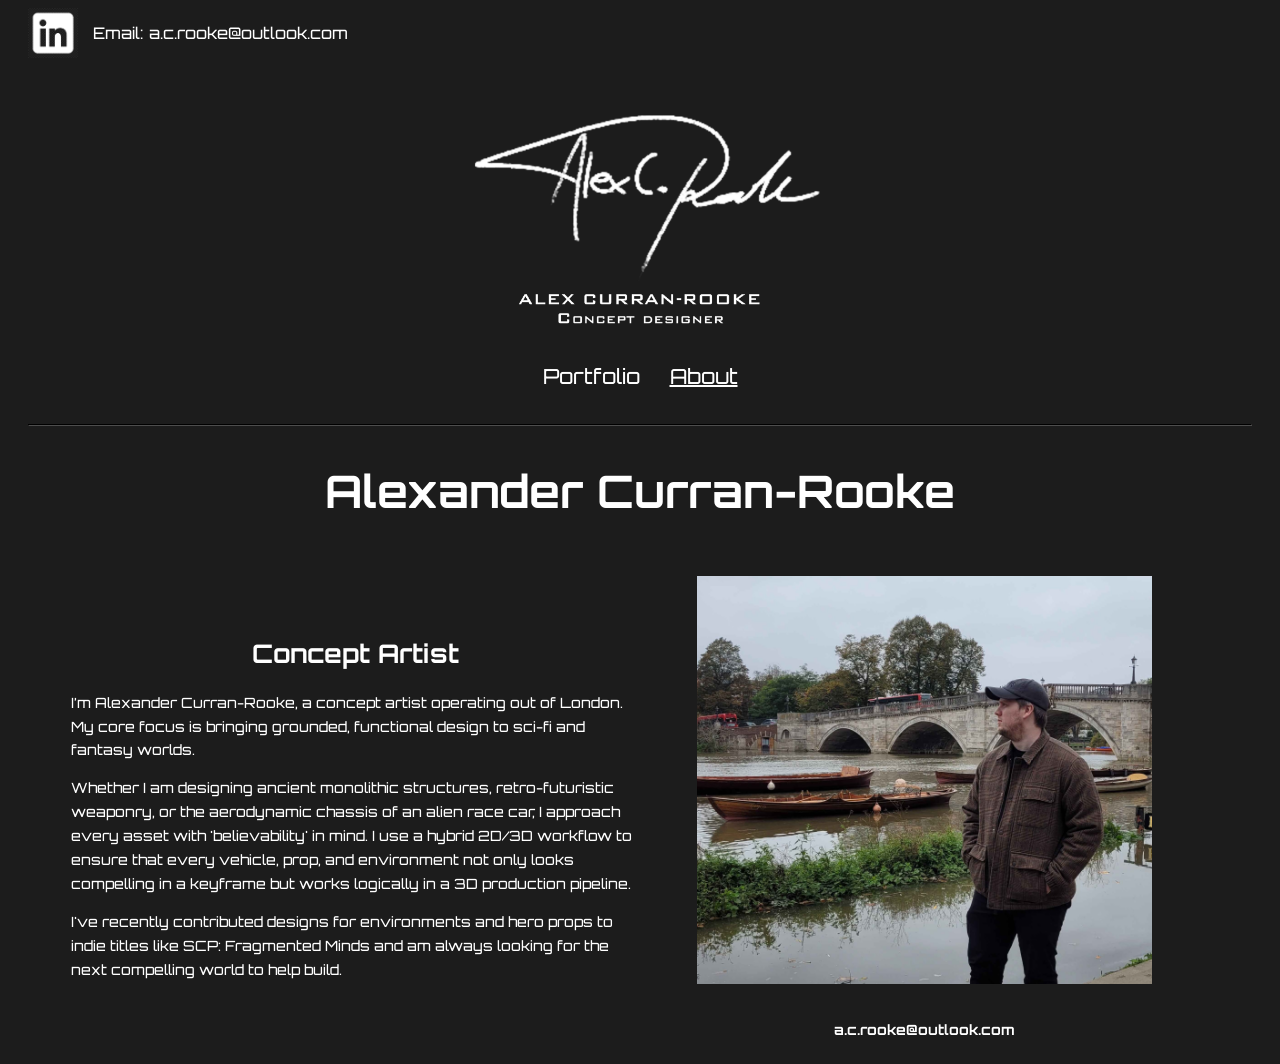
==== aboutcontact.html @ b65cbb34 "finalised" ====
<!DOCTYPE html>
<html lang="en">
  <head>
    <meta charset="UTF-8" />
    <meta
       name="viewport"
       content="width=device-width, initial-scale=1.0" />
    <title>About Alexander Curran-Rooke</title>
    <link rel="preconnect" href="https://fonts.googleapis.com">
    <link rel="preconnect" href="https://fonts.gstatic.com" crossorigin>
    <link href="https://fonts.googleapis.com/css2?family=Orbitron:wght@400..900&display=swap" rel="stylesheet">
    <link rel="stylesheet" href="./portfolio.css" />
  </head>
  <body>
    <header>
        <div class="socials">
            <!--<a href='https://www.instagram.com/alsartblog/' target="_blank"><img src="images/Full/templogoig.png"></a> -->
            <a href="https://www.linkedin.com/in/alexander-curran-rooke-724a3a281/"><img src="images/Full/templogolinkedin.png"></a>
            Email: a.c.rooke@outlook.com
        </div>
        <div>
            <!-- Logo for website -->
            <img id="heroimg" src="images/Full/MYLOGOCARD.jpg" alt="Logo">
        </div>
        <!-- <h1>Alexander Curran-Rooke</h1> -->
        <div>
            <nav class="navbar">
                <ul>
                    <li><a href="index.html">Portfolio</a></li>
                    <li><a href="aboutcontact.html" class="active">About</a></li>
                </ul>
            </nav>

        </div>
        <hr>
    </header>
    <main>
        <div class="aboutname">
            <h2 class="aboutname">Alexander <span class="surname">Curran-Rooke</span></h2>
        </div>
        
        <div class="pagecontainer">
            <div class="pageblock">
                
                <h2>Concept Artist</h2>
                <p>
                    I’m Alexander Curran-Rooke, a concept artist operating out of London. My core focus is bringing grounded, 
                    functional design to sci-fi and fantasy worlds.
                </p>
                <p>
                    Whether I am designing ancient monolithic structures, retro-futuristic weaponry, 
                    or the aerodynamic chassis of an alien race car, I approach every asset with 'believability' in mind. 
                    I use a hybrid 2D/3D workflow to ensure that every vehicle, prop, and environment not only looks compelling in a keyframe 
                    but works logically in a 3D production pipeline.
                </p>
                <p>
                    I've recently contributed designs for environments and hero props to indie titles like SCP: Fragmented Minds and am always looking for the next compelling world to help build.
                </p>
            
            </div>
            <div  class="pageblock">
                <img id="profile-photo" src="images/Full/profilepic.jpg" alt="Profile picture">
                <div class="quote">
                    <p>a.c.rooke@outlook.com</p>
                </div>
                
            </div>
        </div>
    
    </main>
  </body>
</html>
---- portfolio.css ----
body {
    background-color : rgb(28, 28, 28);
    color : white;
    /*font-family :'Lucida Sans', 'Lucida Sans Regular', 'Lucida Grande', 'Lucida Sans Unicode', Geneva, Verdana, sans-serif;
    */
    font-family : "Orbitron", sans-serif;
    font-weight : 450;
    
}

img {
    width: 100%;
    height:auto;
    user-select : none;
}

h1 {
    text-align:center;
}

h2{
    text-align: center;
    font-size : 2.0rem;
}

h3{
    text-align : center;
    font-size : 1.8rem;
    color:white;
    
}

hr{
    border-color:rgb(77, 77, 77)
}


.navbar ul{
    list-style-type : none;
    padding : 0px;
    margin : 0px;
    display : flex;
    justify-content : center;
}

.navbar li{
    float : left
}

.navbar a{
    color : white;   
    text-decoration: none;
    text-align: center;
    font-size : 1.3rem;
    padding:15px;
    display : block;
}

.navbar a.active {
    text-decoration : underline;
    text-decoration-thickness: 0.125rem;
}




.socials {
    display : flex;
    align-items: center;
    gap : 15px;
    padding-left : 20px;
}

.socials a {
    display : block;
    flex : 0 0 auto;
}

.socials img {
    display : block;
    width : 50px;
    height : 50px;
    object-fit : contain;
}

#heroimg {
    display : block;
    width : 40%;
    max-width : 500px;
    height : auto;
    margin : 0 auto;    
}

@media (max-width: 768px) {
    #heroimg {
        width: 90%;
        max-width: none;
        height: auto;
    }
}

.gallery {
    display : grid;
    grid-template-columns : repeat(3, minmax(0,1fr));
    gap : 10px;
    margin : 0 auto;
    align-items : center;
    padding-left:5%;
    padding-right:5%;
}



.gallery img{
    width : 100%;
    height : auto;
    display : block;
    
    transform-origin: center;
}

.gallery img:hover{
    transform : scale(1.1);
    z-index : 1;
    border : 1px solid transparent;
    border-color : rgb(145, 144, 144);
}

.smallgallery {
    display :grid;
    grid-template-columns : repeat(1, minmax(0,1fr));
    gap : 10px;
    margin : 0 auto;
    align-items : center;
    padding-left : 5%;
    padding-right : 5%;
}

.smallgallery img {
    width : 60%;
    height : auto;
    display : block;
    margin : 0 auto;
}

.smallgallery img:hover{
    transform : scale(1.1);
    z-index : 1;
    border : 1px solid transparent;
    border-color : rgb(145, 144, 144);
}

hr {
    margin : 20px;
}

.modal {
    background-color: rgba(0, 0, 0, 0.8);
    width : 100%;
    height : 100%;
    left : 0;
    top : 0;
    position : fixed;
    display : flex;
    justify-content : center;
    align-items : center;
    z-index : 100;

}

.modal img{
    width : auto;
    height : auto;
    max-width : 85vw;
    max-height : 80vh;

}

.no-display {
    display : none;
}

.aboutname{
    font-size : 2.8rem;
}

.pagecontainer {
    display : flex;
    flex-wrap : wrap;
    justify-content : center;
    align-items : center;
    max-width : 1400px;
    width : 90%;
    margin : 0 auto;
}

.pageblock {
    flex : 1 1 400px;
    min-width : 0;
    max-width : 600px;
    box-sizing : border-box;
}

.pageblock h2{
    font-size : clamp(1.4rem, 2vw, 2rem);
}

.pageblock p{
    font-size : clamp(0.85rem, 1.1vw, 1.1rem);
    line-height : 1.7;
}


#profile-photo {
    display : block;
    width : 80%;
    height : auto;
    display : block;
    padding : 0;
    margin : 0 auto;
    padding : 20px;
}

@media (max-width: 768px) {
    .gallery {
        grid-template-columns: repeat(2, minmax(0, 1fr));
    }

    .aboutname{
        max-width : 100%;
    }

    .aboutname .surname {
        white-space : nowrap;
    }
}


@media (max-width : 768px){
    .pagecontainer {
        flex-direction : column;
        width : 92%;
        gap : 25px;
    }

    .pageblock {
        width : 100%;
        max-width : 600px;
        flex : 0 1 auto;
    }
}

.quote {
    display : flex;
    justify-content: center;
}

.quote p {
    font-weight: bold;
}
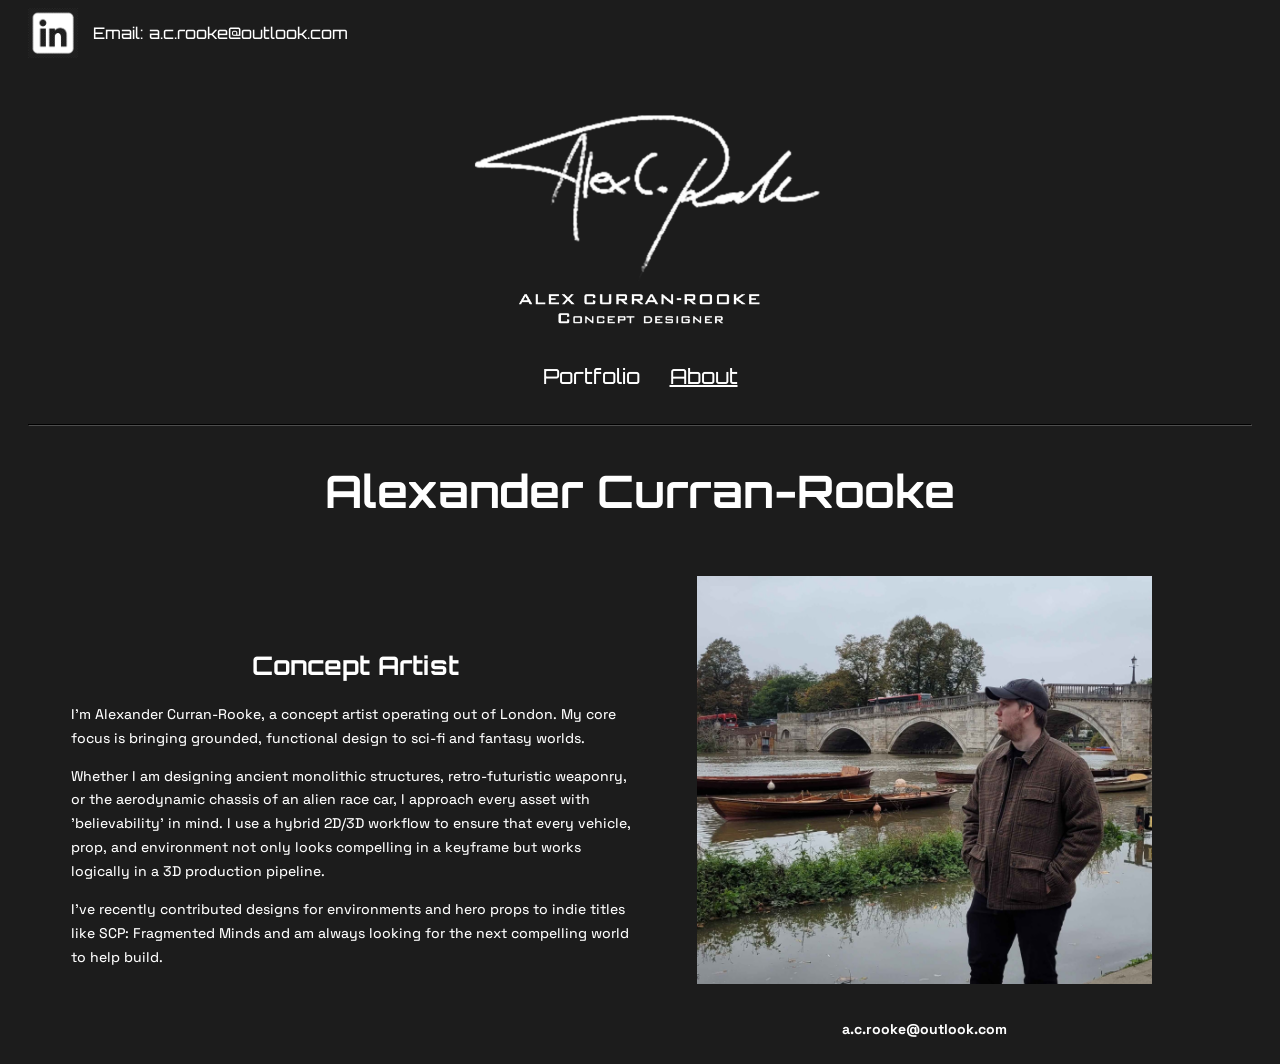
==== commit d5a22ff2: "new font in P" ====
--- a/aboutcontact.html
+++ b/aboutcontact.html
@@ -8,7 +8,7 @@
     <title>About Alexander Curran-Rooke</title>
     <link rel="preconnect" href="https://fonts.googleapis.com">
     <link rel="preconnect" href="https://fonts.gstatic.com" crossorigin>
-    <link href="https://fonts.googleapis.com/css2?family=Orbitron:wght@400..900&display=swap" rel="stylesheet">
+    <link href="https://fonts.googleapis.com/css2?family=Orbitron:wght@400..900&family=Space+Grotesk:wght@300..700&display=swap" rel="stylesheet">
     <link rel="stylesheet" href="./portfolio.css" />
   </head>
   <body>
--- a/portfolio.css
+++ b/portfolio.css
@@ -208,6 +208,7 @@
 .pageblock p{
     font-size : clamp(0.85rem, 1.1vw, 1.1rem);
     line-height : 1.7;
+    font-family : "Space Grotesk", sans-serif;
 }
 
 
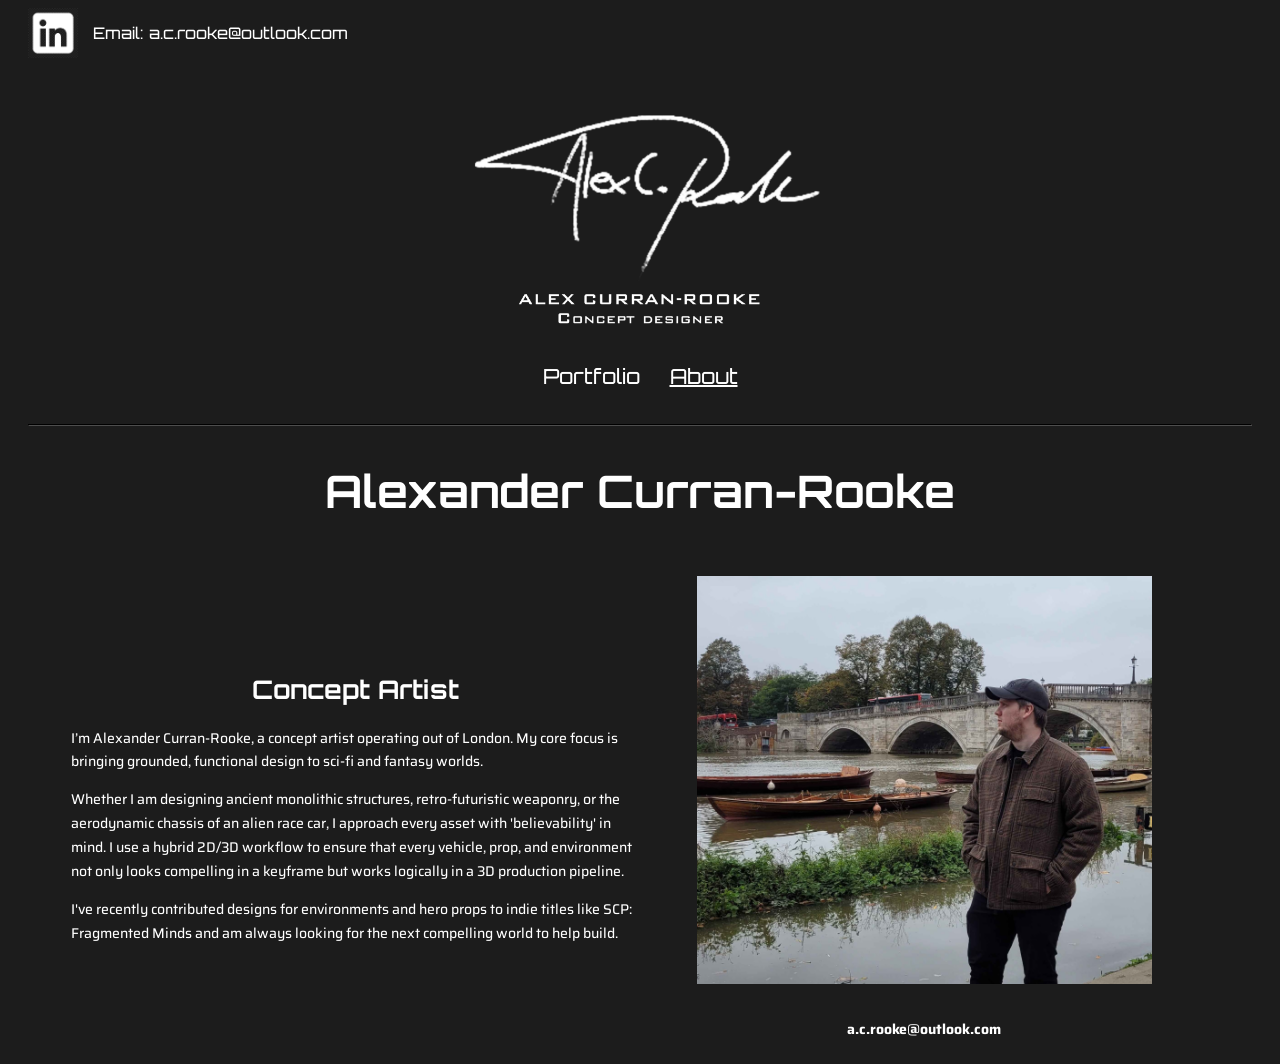
==== commit b5de429d: "changed favicon" ====
--- a/aboutcontact.html
+++ b/aboutcontact.html
@@ -6,9 +6,11 @@
        name="viewport"
        content="width=device-width, initial-scale=1.0" />
     <title>About Alexander Curran-Rooke</title>
+    <link rel="icon" type="image/jpeg" href="./images/full/profile-photo.png">
     <link rel="preconnect" href="https://fonts.googleapis.com">
     <link rel="preconnect" href="https://fonts.gstatic.com" crossorigin>
-    <link href="https://fonts.googleapis.com/css2?family=Orbitron:wght@400..900&family=Space+Grotesk:wght@300..700&display=swap" rel="stylesheet">
+    <link href="https://fonts.googleapis.com/css2?family=Orbitron:wght@400..900&family=Saira:ital,wght@0,100..900;1,100..900&display=swap" rel="stylesheet">
+    
     <link rel="stylesheet" href="./portfolio.css" />
   </head>
   <body>
--- a/portfolio.css
+++ b/portfolio.css
@@ -208,7 +208,7 @@
 .pageblock p{
     font-size : clamp(0.85rem, 1.1vw, 1.1rem);
     line-height : 1.7;
-    font-family : "Space Grotesk", sans-serif;
+    font-family : "Saira", sans-serif;
 }
 
 
